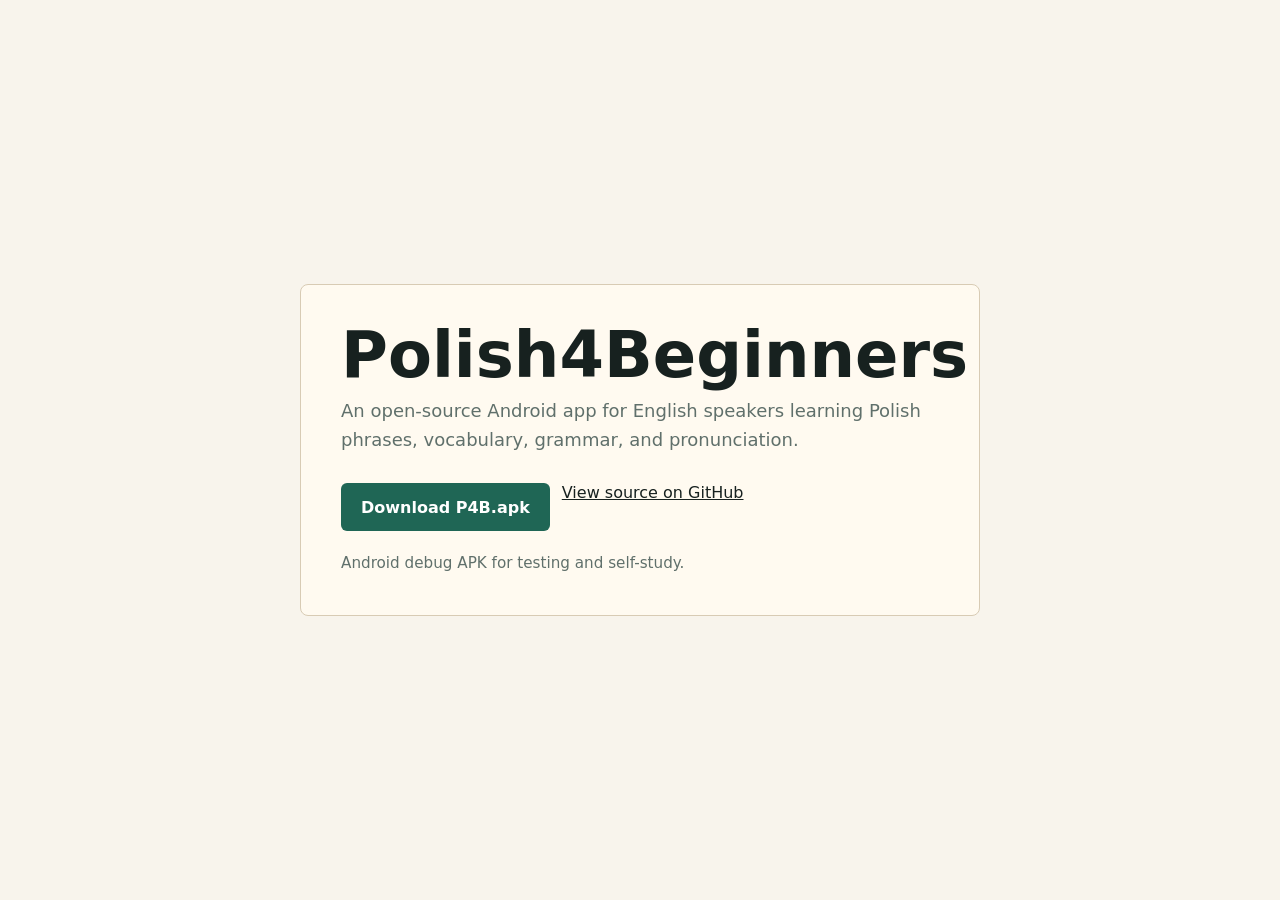
==== docs/index.html @ f2f8a548 "Publish P4B APK on GitHub Pages" ====
<!doctype html>
<html lang="en">
  <head>
    <meta charset="utf-8">
    <meta name="viewport" content="width=device-width, initial-scale=1">
    <title>Polish4Beginners APK</title>
    <meta
      name="description"
      content="Download P4B, an open-source Polish for beginners Android app for English speakers."
    >
    <style>
      :root {
        color-scheme: light;
        --ink: #17211f;
        --muted: #60706b;
        --paper: #f8f4ec;
        --card: #fffaf0;
        --line: #d8cbb4;
        --accent: #1f6655;
        --accent-dark: #164b3f;
      }

      * {
        box-sizing: border-box;
      }

      body {
        margin: 0;
        min-height: 100vh;
        display: grid;
        place-items: center;
        padding: 24px;
        background: var(--paper);
        color: var(--ink);
        font-family: Inter, ui-sans-serif, system-ui, -apple-system, BlinkMacSystemFont, "Segoe UI", sans-serif;
      }

      main {
        width: min(100%, 680px);
        padding: 40px;
        border: 1px solid var(--line);
        border-radius: 8px;
        background: var(--card);
      }

      h1 {
        margin: 0 0 12px;
        font-size: clamp(2rem, 7vw, 4rem);
        line-height: 0.95;
      }

      p {
        margin: 0;
        color: var(--muted);
        font-size: 1.125rem;
        line-height: 1.6;
      }

      .actions {
        display: flex;
        flex-wrap: wrap;
        gap: 12px;
        margin-top: 28px;
      }

      a {
        color: inherit;
      }

      .button {
        min-height: 48px;
        display: inline-flex;
        align-items: center;
        justify-content: center;
        padding: 0 20px;
        border-radius: 6px;
        background: var(--accent);
        color: white;
        font-weight: 800;
        text-decoration: none;
      }

      .button:focus,
      .button:hover {
        background: var(--accent-dark);
      }

      .meta {
        margin-top: 20px;
        font-size: 0.95rem;
      }
    </style>
  </head>
  <body>
    <main>
      <h1>Polish4Beginners</h1>
      <p>An open-source Android app for English speakers learning Polish phrases, vocabulary, grammar, and pronunciation.</p>
      <div class="actions">
        <a class="button" href="P4B.apk" download>Download P4B.apk</a>
        <a href="https://github.com/lida0407/Polish4Beginners-for-English-speakers">View source on GitHub</a>
      </div>
      <p class="meta">Android debug APK for testing and self-study.</p>
    </main>
  </body>
</html>
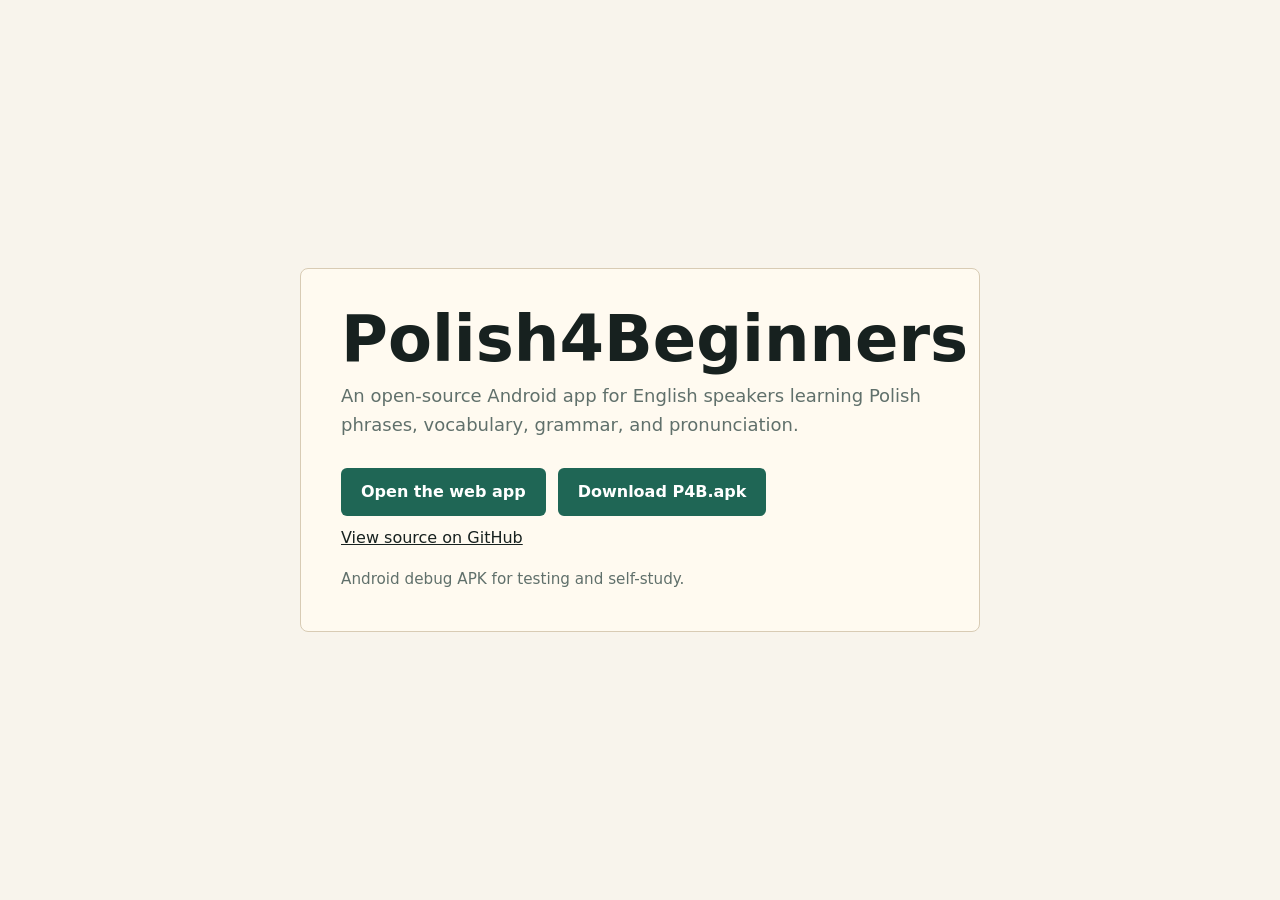
==== commit c3be7ea0: "Web app: Polish4Beginners in the browser (docs/app), phone and desktop, offline, optional Google/Git" ====
--- a/docs/index.html
+++ b/docs/index.html
@@ -96,6 +96,7 @@
       <h1>Polish4Beginners</h1>
       <p>An open-source Android app for English speakers learning Polish phrases, vocabulary, grammar, and pronunciation.</p>
       <div class="actions">
+        <a class="button" href="app/">Open the web app</a>
         <a class="button" href="P4B.apk" download>Download P4B.apk</a>
         <a href="https://github.com/lida0407/Polish4Beginners-for-English-speakers">View source on GitHub</a>
       </div>
